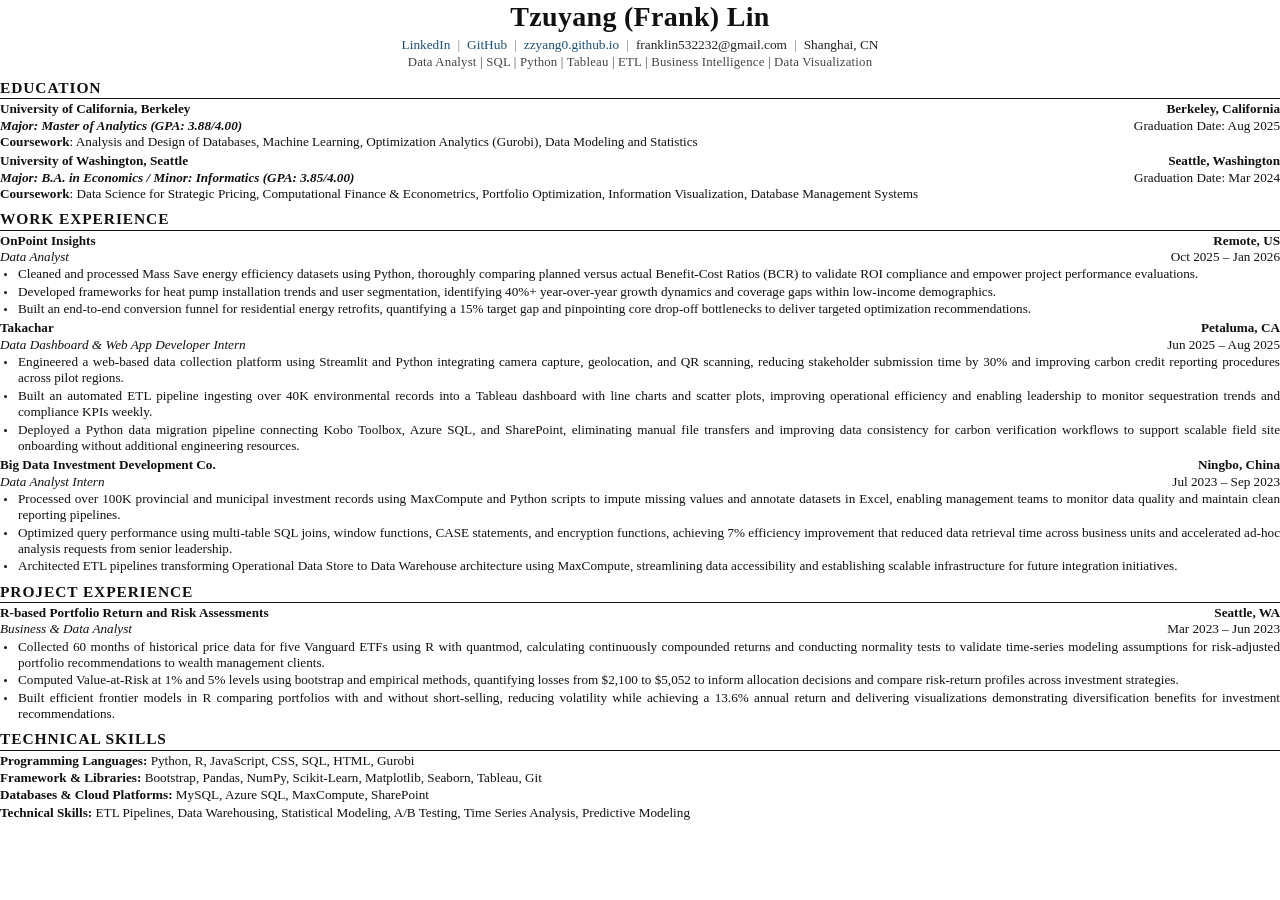
==== tools/resume/resume-en.html @ 0e1aba8d "﻿Refine the site: premium dark look, public resume viewer - new css/premium.css layer: graphite surf" ====
<!doctype html>
<html lang="en">
<head>
<meta charset="utf-8">
<title>Tzuyang (Frank) Lin: Resume</title>
<style>
  @page { size: Letter; margin: 0.34in 0.5in 0.3in; }
  * { box-sizing: border-box; }
  html, body { margin: 0; padding: 0; }
  body { font: 9.9pt/1.24 "Times New Roman", Times, serif; color: #111; -webkit-print-color-adjust: exact; print-color-adjust: exact; }
  a { color: #1a4f7a; text-decoration: none; }
  header { text-align: center; margin-bottom: 7px; }
  h1 { margin: 0 0 2px; font-size: 21pt; font-weight: 700; letter-spacing: .3px; }
  .contact { font-size: 10pt; color: #222; }
  .contact span + span::before { content: "|"; margin: 0 7px; color: #888; }
  .focus { font-size: 9.6pt; color: #444; margin-top: 2px; letter-spacing: .2px; }
  h2 { margin: 7px 0 2px; padding-bottom: 1px; font-size: 11.6pt; font-weight: 700; letter-spacing: .9px; text-transform: uppercase; border-bottom: 1.2px solid #111; }
  .row { display: flex; justify-content: space-between; align-items: baseline; gap: 12px; }
  .row b { font-weight: 700; }
  .row .where { font-weight: 700; white-space: nowrap; }
  .sub { font-style: italic; }
  .sub .when { font-style: normal; font-weight: 400; white-space: nowrap; }
  ul { margin: 1px 0 3px; padding-left: 17px; }
  li { margin: 0 0 1px; padding-left: 1px; text-align: justify; }
  li::marker { font-size: 8pt; }
  .course { margin: 0 0 3px; }
  .skills p { margin: 0 0 1px; }
  .skills b { font-weight: 700; }
</style>
</head>
<body>
<header>
  <h1>Tzuyang (Frank) Lin</h1>
  <div class="contact"><span><a href="https://www.linkedin.com/in/tzuyang-frank-lin-982b56225/">LinkedIn</a></span><span><a href="https://github.com/Zzyang0">GitHub</a></span><span><a href="https://zzyang0.github.io">zzyang0.github.io</a></span><span>franklin532232@gmail.com</span><span>Shanghai, CN</span></div>
  <div class="focus">Data Analyst | SQL | Python | Tableau | ETL | Business Intelligence | Data Visualization</div>
</header>

<h2>Education</h2>
<div class="row"><b>University of California, Berkeley</b><span class="where">Berkeley, California</span></div>
<div class="row sub"><b><i>Major: Master of Analytics (GPA: 3.88/4.00)</i></b><span class="when">Graduation Date: Aug 2025</span></div>
<div class="course"><b>Coursework</b>: Analysis and Design of Databases, Machine Learning, Optimization Analytics (Gurobi), Data Modeling and Statistics</div>
<div class="row"><b>University of Washington, Seattle</b><span class="where">Seattle, Washington</span></div>
<div class="row sub"><b><i>Major: B.A. in Economics / Minor: Informatics (GPA: 3.85/4.00)</i></b><span class="when">Graduation Date: Mar 2024</span></div>
<div class="course"><b>Coursework</b>: Data Science for Strategic Pricing, Computational Finance &amp; Econometrics, Portfolio Optimization, Information Visualization, Database Management Systems</div>

<h2>Work Experience</h2>
<div class="row"><b>OnPoint Insights</b><span class="where">Remote, US</span></div>
<div class="row sub"><i>Data Analyst</i><span class="when">Oct 2025 &ndash; Jan 2026</span></div>
<ul>
  <li>Cleaned and processed Mass Save energy efficiency datasets using Python, thoroughly comparing planned versus actual Benefit-Cost Ratios (BCR) to validate ROI compliance and empower project performance evaluations.</li>
  <li>Developed frameworks for heat pump installation trends and user segmentation, identifying 40%+ year-over-year growth dynamics and coverage gaps within low-income demographics.</li>
  <li>Built an end-to-end conversion funnel for residential energy retrofits, quantifying a 15% target gap and pinpointing core drop-off bottlenecks to deliver targeted optimization recommendations.</li>
</ul>
<div class="row"><b>Takachar</b><span class="where">Petaluma, CA</span></div>
<div class="row sub"><i>Data Dashboard &amp; Web App Developer Intern</i><span class="when">Jun 2025 &ndash; Aug 2025</span></div>
<ul>
  <li>Engineered a web-based data collection platform using Streamlit and Python integrating camera capture, geolocation, and QR scanning, reducing stakeholder submission time by 30% and improving carbon credit reporting procedures across pilot regions.</li>
  <li>Built an automated ETL pipeline ingesting over 40K environmental records into a Tableau dashboard with line charts and scatter plots, improving operational efficiency and enabling leadership to monitor sequestration trends and compliance KPIs weekly.</li>
  <li>Deployed a Python data migration pipeline connecting Kobo Toolbox, Azure SQL, and SharePoint, eliminating manual file transfers and improving data consistency for carbon verification workflows to support scalable field site onboarding without additional engineering resources.</li>
</ul>
<div class="row"><b>Big Data Investment Development Co.</b><span class="where">Ningbo, China</span></div>
<div class="row sub"><i>Data Analyst Intern</i><span class="when">Jul 2023 &ndash; Sep 2023</span></div>
<ul>
  <li>Processed over 100K provincial and municipal investment records using MaxCompute and Python scripts to impute missing values and annotate datasets in Excel, enabling management teams to monitor data quality and maintain clean reporting pipelines.</li>
  <li>Optimized query performance using multi-table SQL joins, window functions, CASE statements, and encryption functions, achieving 7% efficiency improvement that reduced data retrieval time across business units and accelerated ad-hoc analysis requests from senior leadership.</li>
  <li>Architected ETL pipelines transforming Operational Data Store to Data Warehouse architecture using MaxCompute, streamlining data accessibility and establishing scalable infrastructure for future integration initiatives.</li>
</ul>

<h2>Project Experience</h2>
<div class="row"><b>R-based Portfolio Return and Risk Assessments</b><span class="where">Seattle, WA</span></div>
<div class="row sub"><i>Business &amp; Data Analyst</i><span class="when">Mar 2023 &ndash; Jun 2023</span></div>
<ul>
  <li>Collected 60 months of historical price data for five Vanguard ETFs using R with quantmod, calculating continuously compounded returns and conducting normality tests to validate time-series modeling assumptions for risk-adjusted portfolio recommendations to wealth management clients.</li>
  <li>Computed Value-at-Risk at 1% and 5% levels using bootstrap and empirical methods, quantifying losses from $2,100 to $5,052 to inform allocation decisions and compare risk-return profiles across investment strategies.</li>
  <li>Built efficient frontier models in R comparing portfolios with and without short-selling, reducing volatility while achieving a 13.6% annual return and delivering visualizations demonstrating diversification benefits for investment recommendations.</li>
</ul>

<h2>Technical Skills</h2>
<div class="skills">
  <p><b>Programming Languages:</b> Python, R, JavaScript, CSS, SQL, HTML, Gurobi</p>
  <p><b>Framework &amp; Libraries:</b> Bootstrap, Pandas, NumPy, Scikit-Learn, Matplotlib, Seaborn, Tableau, Git</p>
  <p><b>Databases &amp; Cloud Platforms:</b> MySQL, Azure SQL, MaxCompute, SharePoint</p>
  <p><b>Technical Skills:</b> ETL Pipelines, Data Warehousing, Statistical Modeling, A/B Testing, Time Series Analysis, Predictive Modeling</p>
</div>
</body>
</html>
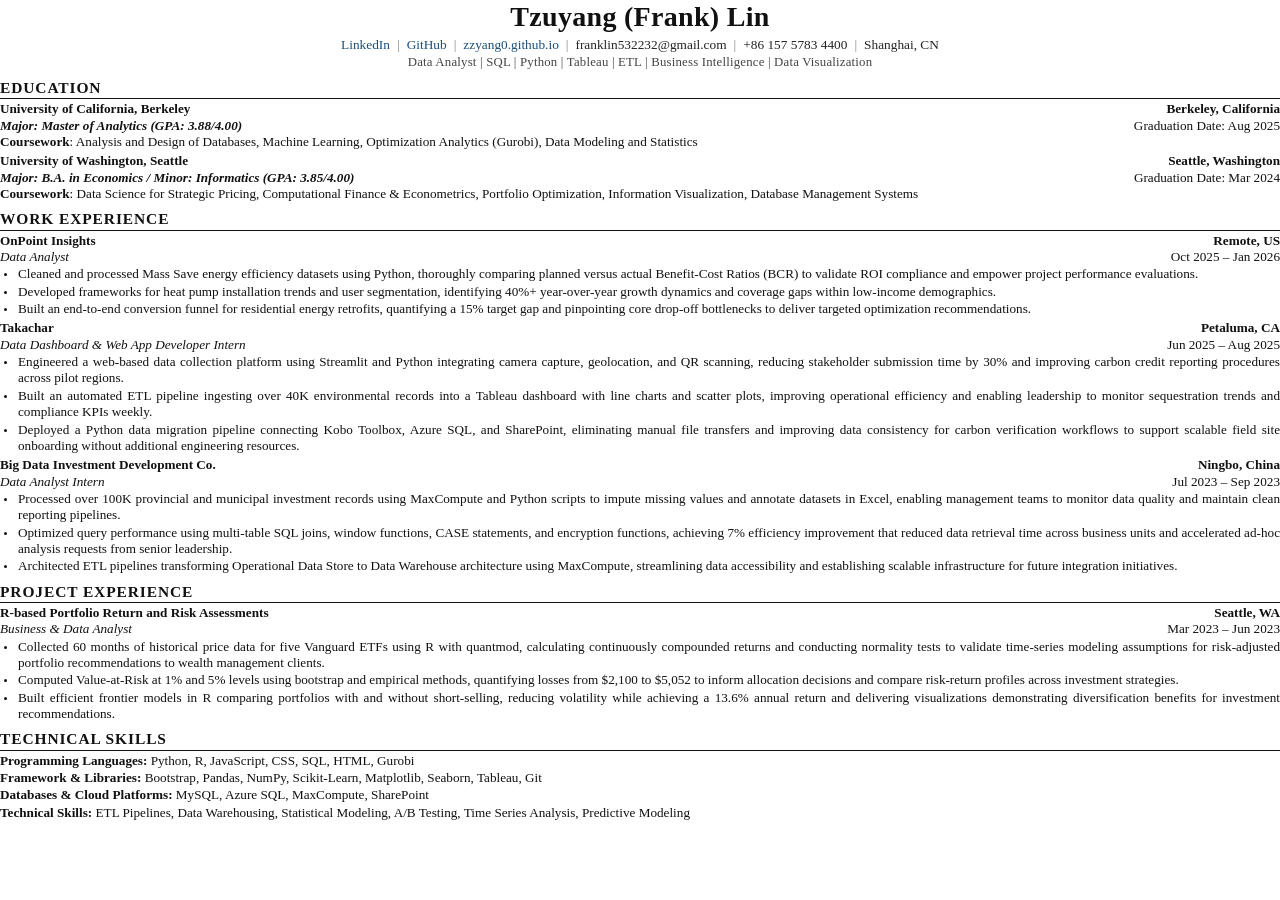
==== commit 86f9e68c: "Add the phone number back to the public resumes (requested) Co-Authored-By: Claude Sonnet 5.5 <norep" ====
--- a/tools/resume/resume-en.html
+++ b/tools/resume/resume-en.html
@@ -31,7 +31,7 @@
 <body>
 <header>
   <h1>Tzuyang (Frank) Lin</h1>
-  <div class="contact"><span><a href="https://www.linkedin.com/in/tzuyang-frank-lin-982b56225/">LinkedIn</a></span><span><a href="https://github.com/Zzyang0">GitHub</a></span><span><a href="https://zzyang0.github.io">zzyang0.github.io</a></span><span>franklin532232@gmail.com</span><span>Shanghai, CN</span></div>
+  <div class="contact"><span><a href="https://www.linkedin.com/in/tzuyang-frank-lin-982b56225/">LinkedIn</a></span><span><a href="https://github.com/Zzyang0">GitHub</a></span><span><a href="https://zzyang0.github.io">zzyang0.github.io</a></span><span>franklin532232@gmail.com</span><span>+86 157 5783 4400</span><span>Shanghai, CN</span></div>
   <div class="focus">Data Analyst | SQL | Python | Tableau | ETL | Business Intelligence | Data Visualization</div>
 </header>
 
@@ -84,4 +84,4 @@
 </div>
 </body>
 </html>
-
+
